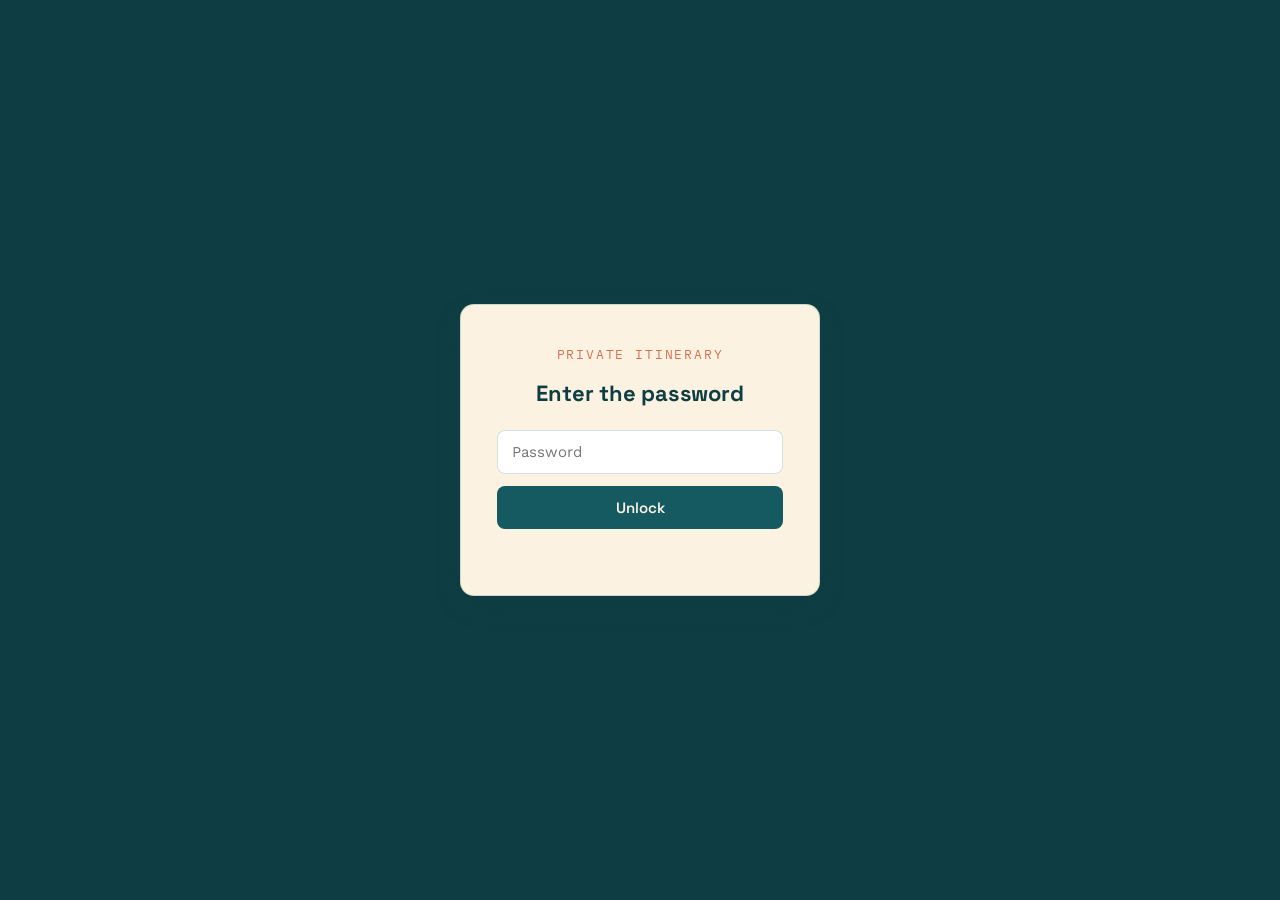
==== west-hollywood/index.html @ 517c64d9 "added files via upload" ====
<!DOCTYPE html>
<html lang="en">
<head>
<meta charset="UTF-8">
<meta name="viewport" content="width=device-width, initial-scale=1.0">
<meta name="robots" content="noindex, nofollow">
<title>West Hollywood &middot; Georges &amp; Michael's California Trip</title>
<link rel="stylesheet" href="../assets/style.css">
</head>
<body class="locked">

  <div id="gate">
    <div class="gate-card">
      <div class="gate-mark">Private itinerary</div>
      <h1>Enter the password</h1>
      <form id="gate-form">
        <input type="password" id="gate-input" placeholder="Password" autocomplete="off" required>
        <button type="submit">Unlock</button>
        <div class="gate-error" id="gate-error"></div>
      </form>
    </div>
  </div>

  <div id="site">
    <div class="topline">
      <span class="eyebrow">Leg 01</span>
      <a class="back-link" href="../">&larr; All legs</a>
    </div>
    <div class="hero">
      <h1>West Hollywood</h1>
      <p class="sub">Arrival base &middot; 4 nights</p>
      <span class="route-dates mono">Aug 7 &ndash; Aug 11, 2026</span>
    </div>

    <div class="card">
      <h2>Getting around</h2>
      <ul>
        <li>No rental car for this leg &mdash; Uber and the LA Metro/Amtrak Thruway connection cover it.</li>
        <li>Rental car doesn't start until Palm Springs (Leg 02).</li>
      </ul>
    </div>

    <div class="card">
      <h2>Stay</h2>
      <p><em>Add hotel/Airbnb name and address once booked.</em></p>
    </div>

    <div class="card">
      <h2>To do</h2>
      <p><em>Add restaurant reservations, activities, and must-sees here as you plan them.</em></p>
    </div>

    <footer class="site-foot">Georges &amp; Michael's California Trip</footer>
  </div>

<script src="../assets/gate.js"></script>
</body>
</html>
---- assets/style.css ----
/* ============================================================
   Georges & Michael's California Trip — shared stylesheet
   Palette pulled from the existing trip poster/postcards:
   teal #155A61, gold #EFA33B, cream #FBF2E2, coral #D9714E
   ============================================================ */

@import url('https://fonts.googleapis.com/css2?family=Space+Grotesk:wght@500;600;700&family=IBM+Plex+Mono:wght@500;600&family=Work+Sans:wght@400;500;600&display=swap');

:root {
  --cream: #FBF2E2;
  --cream-dim: #F3E8D4;
  --teal: #155A61;
  --teal-deep: #0E3E43;
  --gold: #EFA33B;
  --coral: #D9714E;
  --ink: #22302F;
  --ink-soft: #5B6B69;
  --line: rgba(21, 90, 97, 0.18);
  --radius: 14px;
  --shadow: 0 10px 30px rgba(14, 62, 67, 0.10);
}

* { box-sizing: border-box; }

html { scroll-behavior: smooth; }

body {
  margin: 0;
  background: var(--cream);
  color: var(--ink);
  font-family: 'Work Sans', sans-serif;
  font-size: 16px;
  line-height: 1.55;
  -webkit-font-smoothing: antialiased;
}

h1, h2, h3, .display {
  font-family: 'Space Grotesk', sans-serif;
  font-weight: 700;
  color: var(--teal-deep);
  letter-spacing: -0.01em;
  margin: 0;
}

.mono {
  font-family: 'IBM Plex Mono', monospace;
  letter-spacing: 0.02em;
}

a { color: var(--teal); text-decoration: none; }
a:hover { text-decoration: underline; }

:focus-visible {
  outline: 2px solid var(--coral);
  outline-offset: 2px;
}

/* ---------- Password gate ---------- */
#gate {
  position: fixed;
  inset: 0;
  background: var(--teal-deep);
  display: flex;
  align-items: center;
  justify-content: center;
  z-index: 999;
  padding: 24px;
}

#gate .gate-card {
  background: var(--cream);
  border-radius: var(--radius);
  padding: 40px 36px;
  max-width: 360px;
  width: 100%;
  text-align: center;
  box-shadow: var(--shadow);
  border: 1px solid var(--line);
}

#gate .gate-mark {
  font-size: 13px;
  text-transform: uppercase;
  letter-spacing: 0.14em;
  color: var(--coral);
  font-family: 'IBM Plex Mono', monospace;
  margin-bottom: 10px;
}

#gate h1 {
  font-size: 22px;
  margin-bottom: 20px;
}

#gate input[type="password"] {
  width: 100%;
  padding: 12px 14px;
  border: 1.5px solid var(--line);
  border-radius: 8px;
  font-size: 15px;
  font-family: 'Work Sans', sans-serif;
  background: #fff;
  color: var(--ink);
  margin-bottom: 12px;
}

#gate button {
  width: 100%;
  padding: 12px 14px;
  border: none;
  border-radius: 8px;
  background: var(--teal);
  color: var(--cream);
  font-family: 'Space Grotesk', sans-serif;
  font-weight: 600;
  font-size: 15px;
  cursor: pointer;
  transition: background 0.15s ease;
}

#gate button:hover { background: var(--teal-deep); }

#gate .gate-error {
  color: var(--coral);
  font-size: 13px;
  margin-top: 10px;
  min-height: 16px;
}

body.locked #site { display: none; }
body:not(.locked) #gate { display: none; }

/* ---------- Layout ---------- */
#site { max-width: 780px; margin: 0 auto; padding: 48px 24px 80px; }

.topline {
  display: flex;
  align-items: baseline;
  justify-content: space-between;
  margin-bottom: 6px;
}

.eyebrow {
  font-family: 'IBM Plex Mono', monospace;
  font-size: 12px;
  text-transform: uppercase;
  letter-spacing: 0.14em;
  color: var(--coral);
}

.back-link {
  font-family: 'IBM Plex Mono', monospace;
  font-size: 13px;
}

.hero h1 { font-size: 34px; line-height: 1.1; margin: 6px 0 8px; }
.hero .sub { color: var(--ink-soft); font-size: 16px; margin-bottom: 4px; }

.route-dates {
  font-family: 'IBM Plex Mono', monospace;
  font-size: 13px;
  color: var(--teal);
  background: var(--cream-dim);
  display: inline-block;
  padding: 4px 10px;
  border-radius: 6px;
  margin-top: 10px;
}

/* ---------- Ticket timeline (home page) ---------- */
.timeline {
  margin-top: 40px;
  position: relative;
  padding-left: 22px;
}

.timeline::before {
  content: "";
  position: absolute;
  left: 6px;
  top: 10px;
  bottom: 10px;
  width: 0;
  border-left: 2px dashed var(--line);
}

.ticket {
  position: relative;
  background: #fff;
  border: 1px solid var(--line);
  border-radius: var(--radius);
  margin-bottom: 18px;
  padding: 18px 20px;
  display: flex;
  align-items: center;
  gap: 18px;
  text-decoration: none;
  color: var(--ink);
  box-shadow: var(--shadow);
  transition: transform 0.12s ease, box-shadow 0.12s ease;
}

.ticket:hover {
  transform: translateY(-2px);
  box-shadow: 0 14px 34px rgba(14, 62, 67, 0.16);
  text-decoration: none;
}

.ticket::before {
  content: "";
  position: absolute;
  left: -28px;
  top: 50%;
  transform: translateY(-50%);
  width: 10px;
  height: 10px;
  border-radius: 50%;
  background: var(--gold);
  border: 2px solid var(--cream);
  box-shadow: 0 0 0 2px var(--line);
}

.ticket-num {
  font-family: 'IBM Plex Mono', monospace;
  font-size: 13px;
  color: var(--coral);
  min-width: 26px;
}

.ticket-body { flex: 1; }
.ticket-city { font-family: 'Space Grotesk', sans-serif; font-weight: 600; font-size: 17px; color: var(--teal-deep); }
.ticket-meta { font-family: 'IBM Plex Mono', monospace; font-size: 12.5px; color: var(--ink-soft); margin-top: 2px; }
.ticket-teaser { font-size: 13.5px; color: var(--ink-soft); margin-top: 4px; }

.ticket-stub {
  border-left: 1px dashed var(--line);
  padding-left: 16px;
  font-family: 'IBM Plex Mono', monospace;
  font-size: 12px;
  color: var(--teal);
  text-align: right;
  white-space: nowrap;
}

/* ---------- Content sections (leg pages) ---------- */
.card {
  background: #fff;
  border: 1px solid var(--line);
  border-radius: var(--radius);
  padding: 22px 24px;
  margin-top: 18px;
  box-shadow: var(--shadow);
}

.card h2 {
  font-size: 15px;
  text-transform: uppercase;
  letter-spacing: 0.08em;
  color: var(--coral);
  margin-bottom: 12px;
}

.card p, .card li { color: var(--ink); font-size: 15px; }
.card ul { margin: 0; padding-left: 20px; }
.card li { margin-bottom: 6px; }

.note {
  background: var(--cream-dim);
  border: 1px dashed var(--line);
  border-radius: 10px;
  padding: 14px 16px;
  font-size: 13.5px;
  color: var(--ink-soft);
  margin-top: 18px;
}

.note strong { color: var(--teal-deep); }

footer.site-foot {
  margin-top: 56px;
  text-align: center;
  font-family: 'IBM Plex Mono', monospace;
  font-size: 12px;
  color: var(--ink-soft);
}

@media (max-width: 560px) {
  .hero h1 { font-size: 26px; }
  .ticket { flex-direction: column; align-items: flex-start; gap: 8px; }
  .ticket-stub { border-left: none; border-top: 1px dashed var(--line); padding-left: 0; padding-top: 8px; text-align: left; width: 100%; }
}
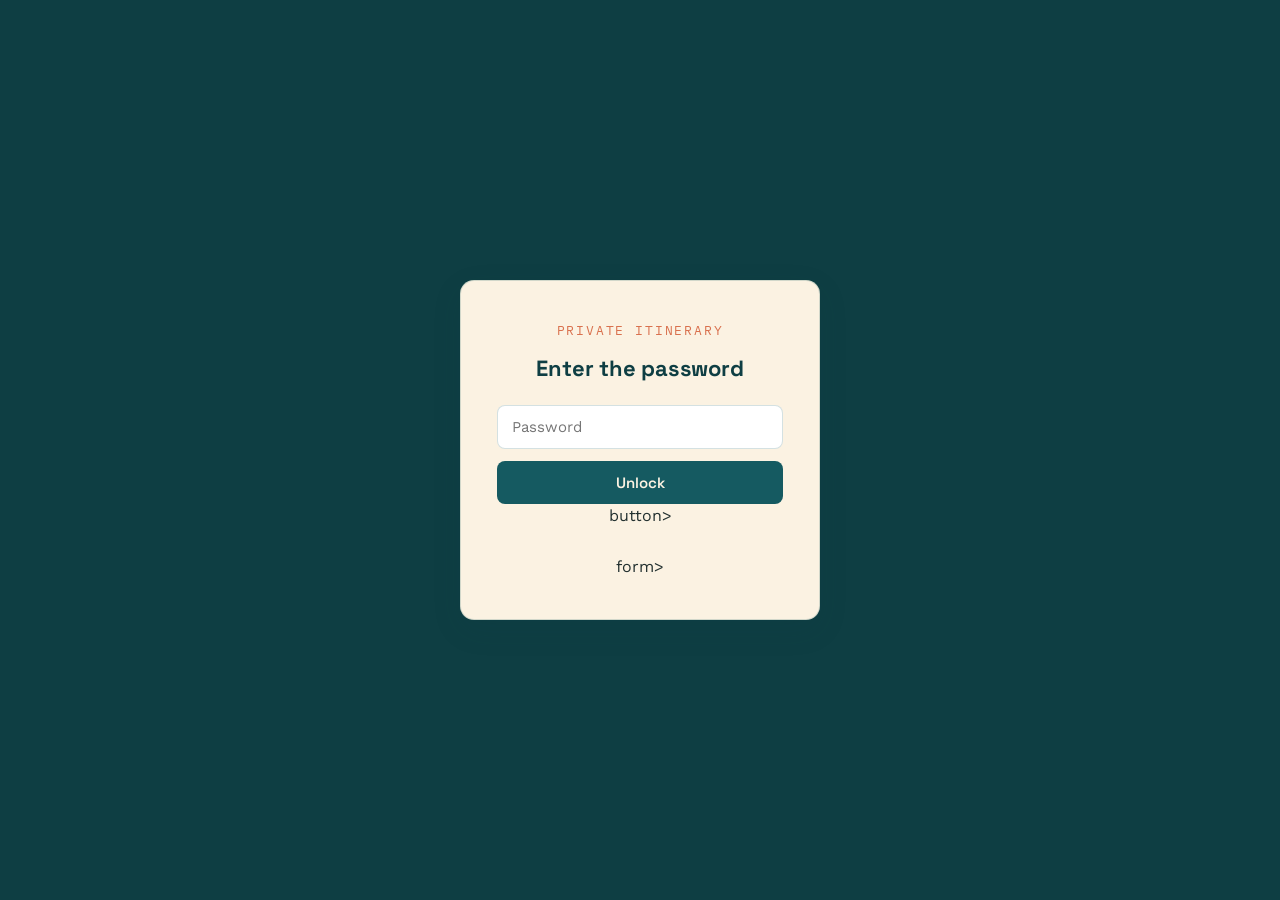
==== commit e26e7f96: "Correct HTML structure and fix markup issues Refactor HTML structure and fix markup errors." ====
--- a/west-hollywood/index.html
+++ b/west-hollywood/index.html
@@ -10,7 +10,82 @@
 <body class="locked">
 
   <div id="gate">
-    <div class="gate-card">
+<!DOCTYPE html>
+    <html lang="en">
+      <head>
+        <meta charset="UTF-8">
+        <meta name="viewport" content="width=device-width, initial-scale=1.0">
+        <meta name="robots" content="noindex, nofollow">
+        <title>West Hollywood &middot; Georges &amp; Michael's California Trip</title>
+      <link rel="stylesheet" href="../assets/style.css">
+      </head>
+    <body class="locked">
+    
+      <div id="gate">
+          <div class="gate-card">
+                <div class="gate-mark">Private itinerary</div>
+                <h1>Enter the password</h1>
+                <form id="gate-form">
+                        <input type="password" id="gate-input" placeholder="Password" autocomplete="off" required>
+                        <button type="submit">Unlock</button>button>
+                        <div class="gate-error" id="gate-error"></div>
+                </form>form>
+          </div>
+      </div>
+    
+      <div id="site">
+          <div class="topline">
+                <span class="eyebrow">Leg 01</span>span>
+                <a class="back-link" href="../">&larr; All legs</a>a>
+          </div>
+          <div class="hero">
+                <h1>West Hollywood</h1>
+                <p class="sub">Arrival base &middot; 4 nights</p>p>
+                <span class="route-dates mono">Aug 7 &ndash; Aug 11, 2026</span>span>
+          </div>
+      
+          <div class="card">
+                <h2>Getting around</h2>
+                <ul>
+                          <li>No rental car for this leg &mdash; Uber and the LA Metro/Amtrak Thruway connection cover it.</li>
+                        <li>Rental car doesn't start until Palm Springs (Leg 02).</li>
+                </ul>
+          </div>
+      
+          <div class="card">
+                <h2>Stay</h2>
+                <p><strong>Home in West Hollywood</strong> &middot; Hosted by Sonya (Airbnb)</p>
+                <p>9039 Beverly Boulevard, West Hollywood, CA 90048</p>
+                <p>Check-in: Friday, Aug 7 at 3:00 PM &middot; Checkout: Tuesday, Aug 11 at 10:00 AM</p>
+                <p><em>Self check-in via lockbox &middot; 2 guests</em></p>
+          </div>
+      
+          <div class="card">
+                <h2>Parking</h2>
+                <ul>
+                        <li>Park in Zone AE exempt spots (check street signs) &mdash; plenty right outside the house, more on the street behind the building.</li>
+                        <li>Watch for street cleaning days. Don't park in red zones or block hydrants.</li>
+                </ul>
+          </div>
+      
+          <div class="card">
+                <h2>To do</h2>
+                <p><em>Add restaurant reservations, activities, and must-sees here as you plan them.</em></p>
+          </div>
+      
+          <div class="note">
+                <strong>Heads up:</strong> the lockbox code, keys, and confirmation number are intentionally left off this public page &mdash; keep those in a private notes app.
+          </div>
+      
+          <footer class="site-foot">Georges &amp; Michael's California Trip</footer>footer>
+      </div>div>
+    
+    <script src="../assets/gate.js"></script>
+    </body>
+    </html>
+  </p></li></li></em></strong></p></li></li>
+                </ul></h1></h1></title>
+      </head><div class="gate-card">
       <div class="gate-mark">Private itinerary</div>
       <h1>Enter the password</h1>
       <form id="gate-form">
